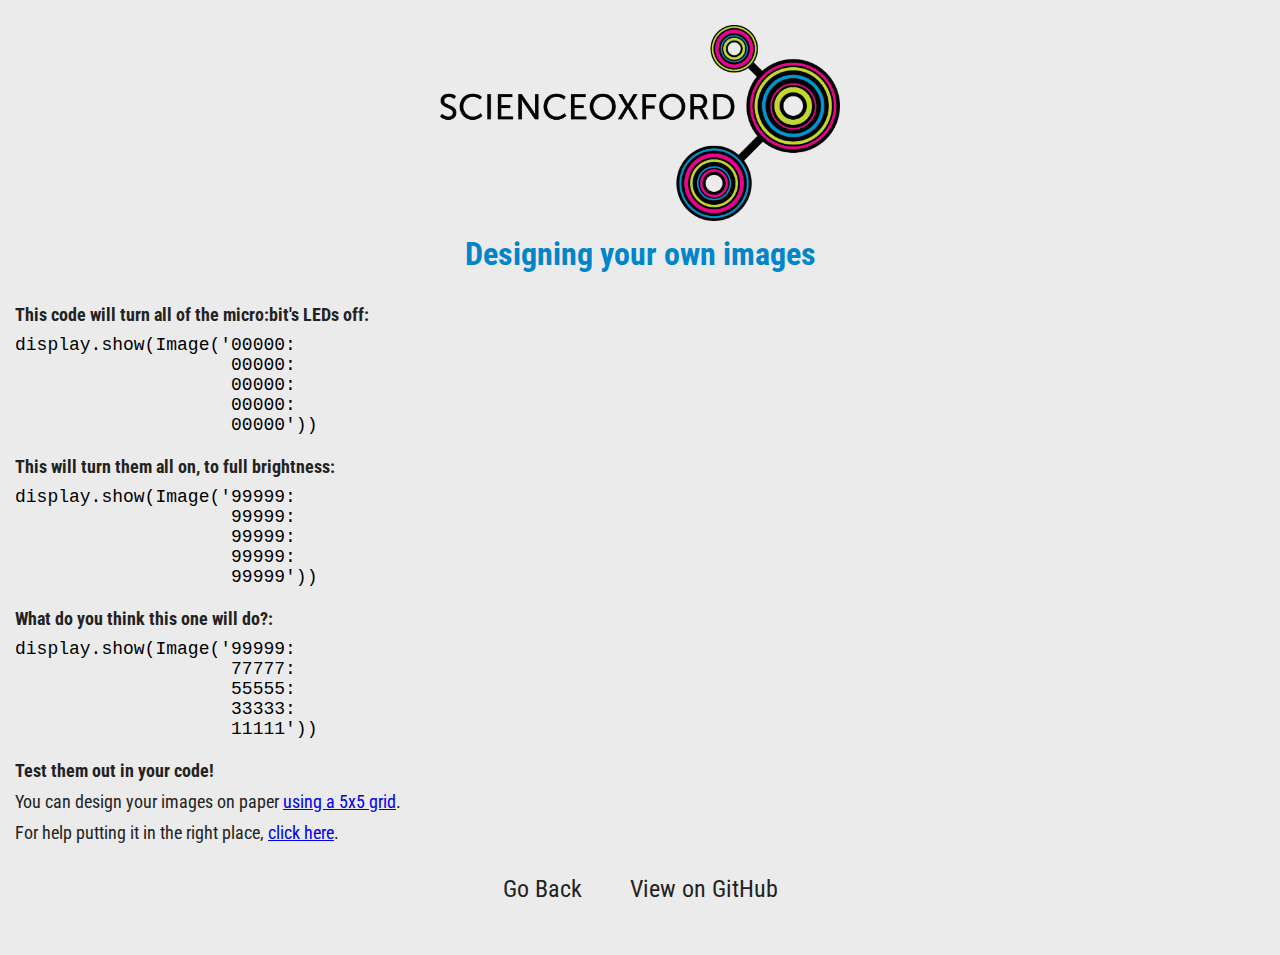
==== images.html @ dd0a7669 "Create images.html" ====
<!DOCTYPE html>
<html>

<head>
  <title>Pet Project</title>
  <link rel="stylesheet" type="text/css" href="style.css">
  <link href="https://fonts.googleapis.com/css?family=Roboto Condensed:100,300,400,500,700,900" rel="stylesheet">
  <meta name="viewport" content="width=device-width, initial-scale=1">
</head>

<body>
  <header>
    <a href="https://scienceoxford.com" target="_blank"><img src=".\so_logo.png" alt="Science Oxford Logo" width="400px" height="auto"></a>
    <h1>Designing your own images</h1>
  </header>

  <div id="code" class="left">
    <br>
    <p><strong>This code will turn all of the micro:bit's LEDs off:</strong></p>
    <pre>
display.show(Image('00000:
                    00000:
                    00000:
                    00000:
                    00000'))</pre>
    <br>
    <p><strong>This will turn them all on, to full brightness:</strong></p>
    <pre>
display.show(Image('99999:
                    99999:
                    99999:
                    99999:
                    99999'))</pre>
    <br>
    <p><strong>What do you think this one will do?:</strong></p>
    <pre>
display.show(Image('99999:
                    77777:
                    55555:
                    33333:
                    11111'))</pre>
    <br>
    <p><strong>Test them out in your code!</strong></p>
    <p>You can design your images on paper <a href="Animations_v3.pdf" target="_blank" >using a 5x5 grid</a>.</p>
    <p>For help putting it in the right place, <a href="https://github.com/ScienceOxford/cyber-pet/structure.html/#outputs" target="_blank">click here</a>.</p>
  </div>

  <footer class="links">
    <a href="structure.html">Go Back</a>
    <a href="https://github.com/ScienceOxford/cyber-pet" target="_blank">View on GitHub</a>
  </footer>

</body>

</html>
---- style.css ----
* {
  box-sizing: border-box;
  margin: 0;
  padding: 0;
  font-size: 18px;
}

img {
  max-width: 100%;
  height: auto;
  margin: 10px;
}

body {
  background-color: rgb(235, 235, 235);
  font-family: "Roboto Condensed";
  text-align: center;
  font-size: 16px;
  margin: 5px;
  padding: 10px;
  min-width: 300px;
}

h1 {
  color: rgb(0, 133, 202);
  font-size: 32px;
  margin-bottom: 10px;
}

h3 {
  color: rgb(232, 119, 34);
  font-size: 24px;
  margin-bottom: 10px;
}

p {
  color: rgb(34, 35, 34);
  margin-bottom: 10px;
}

.left {
  text-align: left;
}

.bg_pink a {
  background-color: rgb(208, 0, 111);
}

.bg_green a {
  background-color: rgb(196, 214, 0);
}

.links a {
  color: rgb(34, 35, 34);
  font-size: 24px;
  border-radius: 3px;
  margin: 10px;
  padding: 12px;
  display: inline-block;
  text-decoration: none;
}

ul {
  margin-left: 20px;
  margin-bottom: 10px;
}
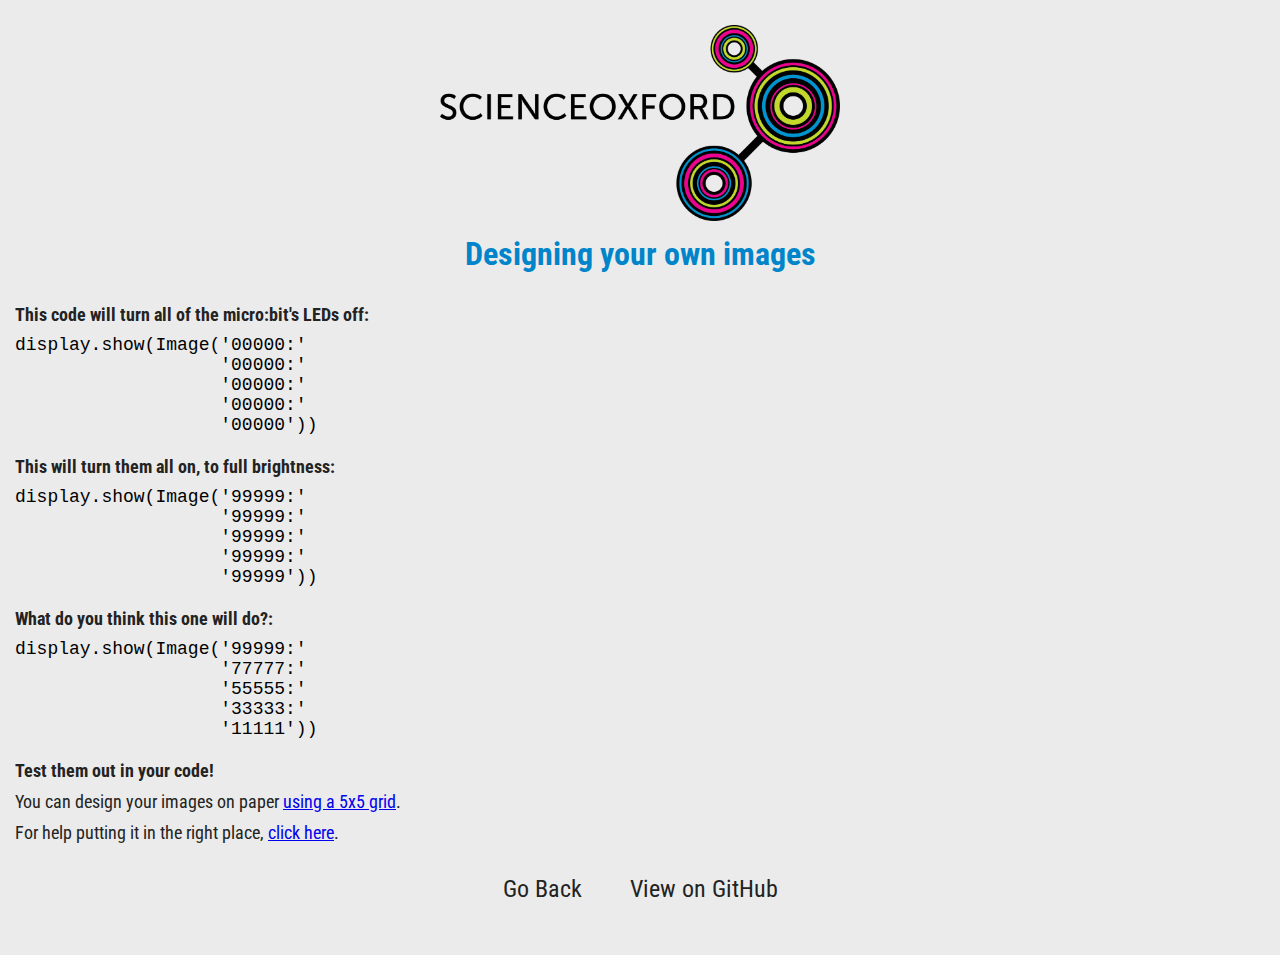
==== commit 3564cb69: "fix images code" ====
--- a/images.html
+++ b/images.html
@@ -18,31 +18,31 @@
     <br>
     <p><strong>This code will turn all of the micro:bit's LEDs off:</strong></p>
     <pre>
-display.show(Image('00000:
-                    00000:
-                    00000:
-                    00000:
-                    00000'))</pre>
+display.show(Image('00000:'
+                   '00000:'
+                   '00000:'
+                   '00000:'
+                   '00000'))</pre>
     <br>
     <p><strong>This will turn them all on, to full brightness:</strong></p>
     <pre>
-display.show(Image('99999:
-                    99999:
-                    99999:
-                    99999:
-                    99999'))</pre>
+display.show(Image('99999:'
+                   '99999:'
+                   '99999:'
+                   '99999:'
+                   '99999'))</pre>
     <br>
     <p><strong>What do you think this one will do?:</strong></p>
     <pre>
-display.show(Image('99999:
-                    77777:
-                    55555:
-                    33333:
-                    11111'))</pre>
+display.show(Image('99999:'
+                   '77777:'
+                   '55555:'
+                   '33333:'
+                   '11111'))</pre>
     <br>
     <p><strong>Test them out in your code!</strong></p>
     <p>You can design your images on paper <a href="Animations_v3.pdf" target="_blank" >using a 5x5 grid</a>.</p>
-    <p>For help putting it in the right place, <a href="https://github.com/ScienceOxford/cyber-pet/structure.html/#outputs" target="_blank">click here</a>.</p>
+    <p>For help putting it in the right place, <a href="https://scienceoxford.github.io/cyber-pet/structure.html#outputs" target="_blank">click here</a>.</p>
   </div>
 
   <footer class="links">
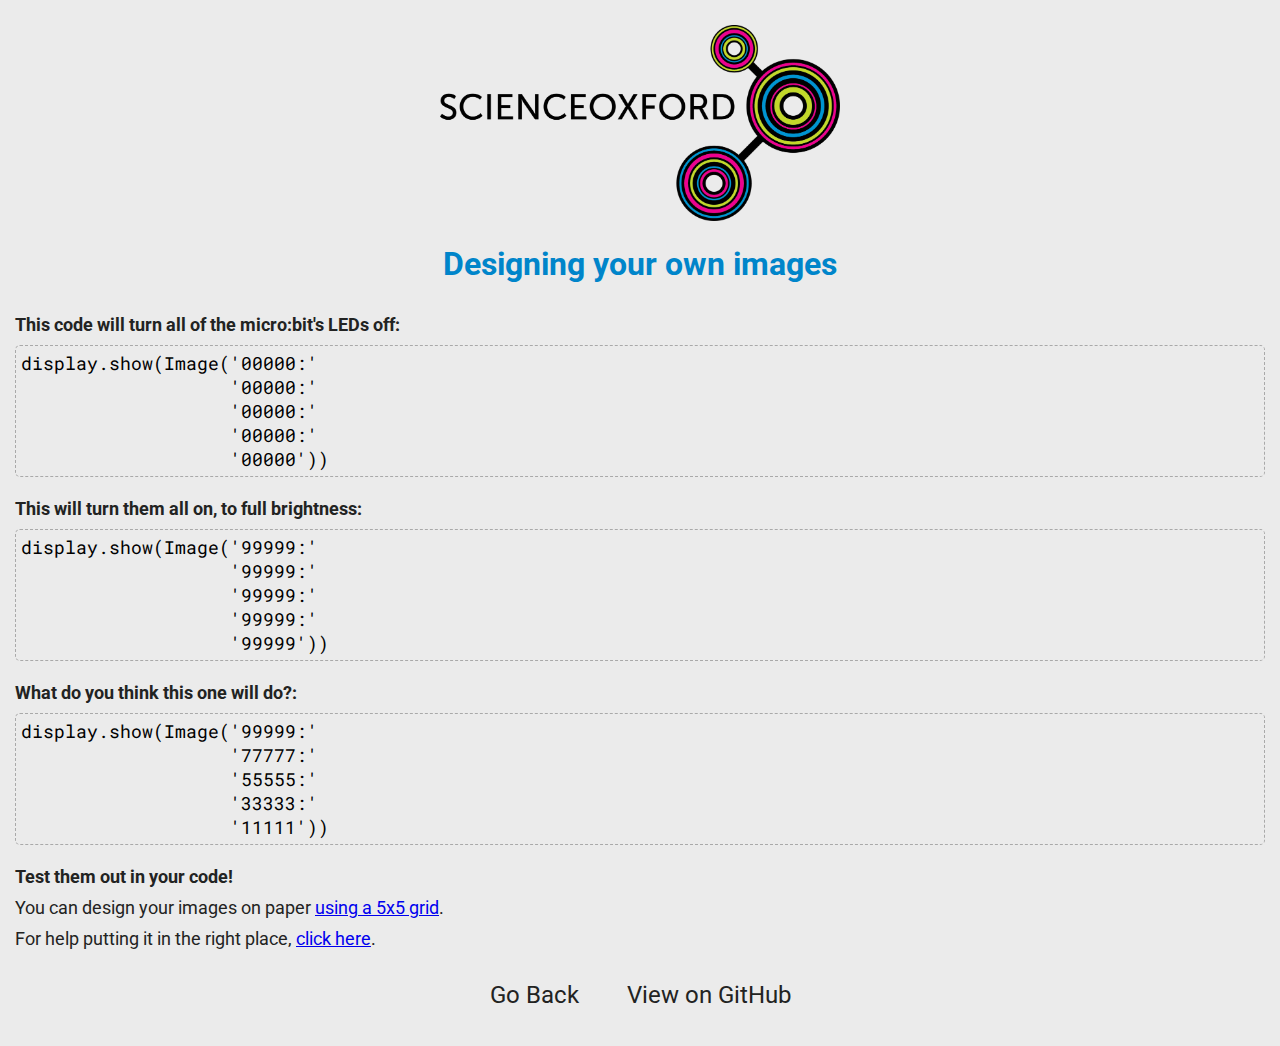
==== commit 9f0ceb6f: "main instructions" ====
--- a/images.html
+++ b/images.html
@@ -4,13 +4,13 @@
 <head>
   <title>Pet Project</title>
   <link rel="stylesheet" type="text/css" href="style.css">
-  <link href="https://fonts.googleapis.com/css?family=Roboto Condensed:100,300,400,500,700,900" rel="stylesheet">
+  <link href="https://fonts.googleapis.com/css?family=Roboto|Roboto+Mono&display=swap" rel="stylesheet">
   <meta name="viewport" content="width=device-width, initial-scale=1">
 </head>
 
 <body>
   <header>
-    <a href="https://scienceoxford.com" target="_blank"><img src=".\so_logo.png" alt="Science Oxford Logo" width="400px" height="auto"></a>
+    <a href="https://scienceoxford.com" target="_blank"><img src=".\images\so_logo.png" alt="Science Oxford Logo" width="400px" height="auto"></a>
     <h1>Designing your own images</h1>
   </header>
 
--- a/style.css
+++ b/style.css
@@ -9,11 +9,12 @@
   max-width: 100%;
   height: auto;
   margin: 10px;
+  margin-bottom: 20px
 }
 
 body {
   background-color: rgb(235, 235, 235);
-  font-family: "Roboto Condensed";
+  font-family: "Roboto";
   text-align: center;
   font-size: 16px;
   margin: 5px;
@@ -33,9 +34,32 @@
   margin-bottom: 10px;
 }
 
+h4 {
+  color: rgb(30, 144, 255);
+  font-size: 22px;
+  margin-bottom: 10px;
+}
+
+h5 {
+  color: rgb(227, 0, 141);
+  font-size: 22px;
+  margin-bottom: 10px;
+}
+
 p {
   color: rgb(34, 35, 34);
   margin-bottom: 10px;
+}
+
+pre {
+  font-family: "Roboto Mono";
+  border: thin dashed darkgrey;
+  border-radius: 5px;
+  padding: 5px;
+}
+
+code {
+  font-family: "Roboto Mono";
 }
 
 .left {
@@ -60,7 +84,11 @@
   text-decoration: none;
 }
 
-ul {
+.debugging {
+  background-color: rgb(249,217,194);
+}
+
+ul, ol {
   margin-left: 20px;
   margin-bottom: 10px;
 }
